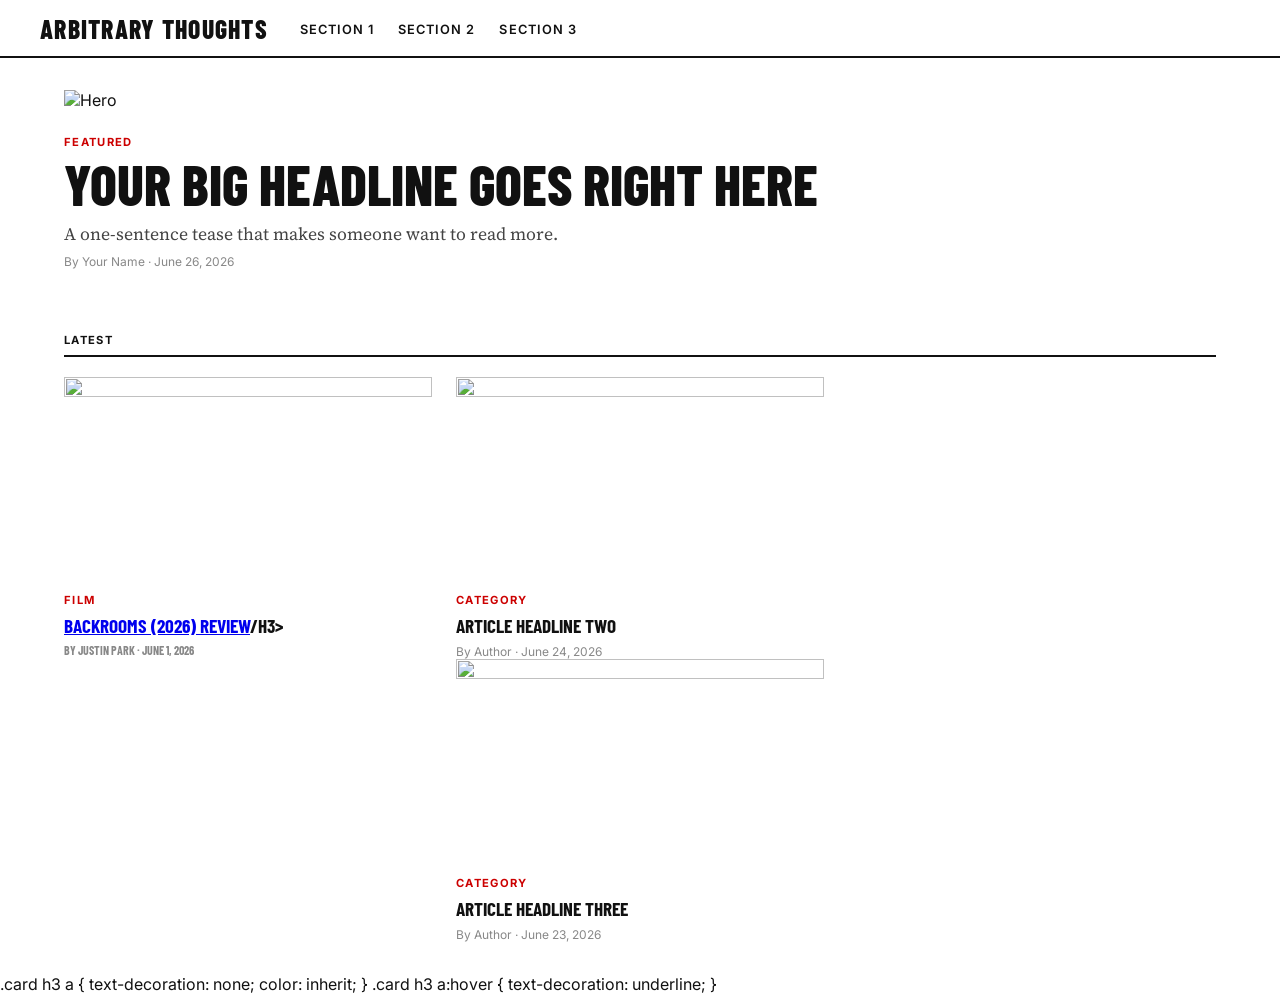
==== index.html @ d0d2b7da "Update index.html" ====
<!DOCTYPE html>
<html lang="en">
<head>
  <meta charset="UTF-8">
  <meta name="viewport" content="width=device-width, initial-scale=1.0">
  <title>Arbitrary Thoughts</title>
  <link rel="preconnect" href="https://fonts.googleapis.com">
  <link href="https://fonts.googleapis.com/css2?family=Barlow+Condensed:wght@700;800&family=Inter:wght@400;600&family=Source+Serif+4:ital@0;1&display=swap" rel="stylesheet">
  <link rel="stylesheet" href="style.css">
</head>
<body>

  <nav class="site-nav">
    <div class="nav-inner">
      <a class="wordmark" href="/">Arbitrary Thoughts</a>
      <ul class="nav-links">
        <li><a href="#">Section 1</a></li>
        <li><a href="#">Section 2</a></li>
        <li><a href="#">Section 3</a></li>
      </ul>
    </div>
  </nav>

  <main class="content-wrapper">

    <section class="hero">
      <img src="https://placehold.co/1200x600/111111/ffffff?text=Hero+Image" alt="Hero">
      <div class="hero-text">
        <span class="eyebrow">Featured</span>
        <h1>Your Big Headline Goes Right Here</h1>
        <p class="dek">A one-sentence tease that makes someone want to read more.</p>
        <span class="byline">By Your Name · June 26, 2026</span>
      </div>
    </section>

    <section class="section-block">
      <h2 class="section-label">Latest</h2>
      <div class="card-grid">

        <div class="card">
          <img src="https://placehold.co/600x338/222222/ffffff?text=Article+1" alt="">
          <span class="eyebrow">Film</span>
          <h3><a href="my-first-article.html">Backrooms (2026) Review<a/>/h3>
          <span class="byline">By Justin Park · June 1, 2026</span>
        </div>

        <div class="card">
          <img src="https://placehold.co/600x338/333333/ffffff?text=Article+2" alt="">
          <span class="eyebrow">Category</span>
          <h3>Article Headline Two</h3>
          <span class="byline">By Author · June 24, 2026</span>
        </div>

        <div class="card">
          <img src="https://placehold.co/600x338/444444/ffffff?text=Article+3" alt="">
          <span class="eyebrow">Category</span>
          <h3>Article Headline Three</h3>
          <span class="byline">By Author · June 23, 2026</span>
        </div>

      </div>
    </section>

  </main>

</body>
</html>

            .card h3 a {
  text-decoration: none;
  color: inherit;
}
.card h3 a:hover {
  text-decoration: underline;
}
---- style.css ----
*, *::before, *::after { box-sizing: border-box; margin: 0; padding: 0; }

body {
  font-family: 'Inter', sans-serif;
  background: #fff;
  color: #111;
}

/* NAV */
.site-nav {
  border-bottom: 2px solid #111;
  padding: 0 1.5rem;
}
.nav-inner {
  max-width: 1200px;
  margin: auto;
  display: flex;
  align-items: center;
  gap: 2rem;
  height: 56px;
}
.wordmark {
  font-family: 'Barlow Condensed', sans-serif;
  font-size: 1.6rem;
  font-weight: 800;
  letter-spacing: 0.05em;
  text-transform: uppercase;
  text-decoration: none;
  color: #111;
}
.nav-links {
  display: flex;
  gap: 1.5rem;
  list-style: none;
}
.nav-links a {
  font-size: 0.8rem;
  font-weight: 600;
  text-transform: uppercase;
  letter-spacing: 0.08em;
  text-decoration: none;
  color: #111;
}

/* HERO */
.content-wrapper {
  max-width: 1200px;
  margin: 2rem auto;
  padding: 0 1.5rem;
}
.hero img {
  width: 100%;
  aspect-ratio: 16/9;
  object-fit: cover;
}
.hero-text {
  padding: 1.25rem 0 2rem;
}
.hero-text h1 {
  font-family: 'Barlow Condensed', sans-serif;
  font-size: clamp(2rem, 5vw, 3.5rem);
  font-weight: 800;
  line-height: 1.05;
  text-transform: uppercase;
  margin: 0.3rem 0 0.5rem;
}
.eyebrow {
  font-size: 0.7rem;
  font-weight: 700;
  text-transform: uppercase;
  letter-spacing: 0.12em;
  color: #cc0000;
}
.dek {
  font-family: 'Source Serif 4', serif;
  font-size: 1.1rem;
  color: #444;
  margin-top: 0.5rem;
}
.byline {
  font-size: 0.75rem;
  color: #888;
  display: block;
  margin-top: 0.5rem;
}

/* SECTION */
.section-block {
  margin-top: 2rem;
}
.section-label {
  font-size: 0.7rem;
  font-weight: 700;
  text-transform: uppercase;
  letter-spacing: 0.12em;
  padding-bottom: 0.5rem;
  border-bottom: 2px solid #111;
  margin-bottom: 1.25rem;
}

/* CARD GRID */
.card-grid {
  display: grid;
  grid-template-columns: repeat(3, 1fr);
  gap: 1.5rem;
}
.card img {
  width: 100%;
  aspect-ratio: 16/9;
  object-fit: cover;
}
.card h3 {
  font-family: 'Barlow Condensed', sans-serif;
  font-size: 1.2rem;
  font-weight: 700;
  text-transform: uppercase;
  margin-top: 0.5rem;
  line-height: 1.1;
}
.card .eyebrow {
  display: block;
  margin-top: 0.6rem;
}

/* MOBILE */
@media (max-width: 768px) {
  .card-grid { grid-template-columns: 1fr; }
}

/* ARTICLE PAGE */
.article-wrapper {
  max-width: 720px;
  margin: 2.5rem auto;
  padding: 0 1.5rem;
}
.article-header {
  margin-bottom: 1.5rem;
}
.article-headline {
  font-family: 'Barlow Condensed', sans-serif;
  font-size: clamp(2rem, 6vw, 3.5rem);
  font-weight: 800;
  text-transform: uppercase;
  line-height: 1.05;
  margin: 0.4rem 0 0.6rem;
}
.article-dek {
  font-family: 'Source Serif 4', serif;
  font-size: 1.15rem;
  color: #444;
  line-height: 1.5;
  margin-bottom: 0.5rem;
}
.article-hero-img {
  width: 100%;
  aspect-ratio: 16/9;
  object-fit: cover;
  margin-bottom: 2rem;
}
.article-body p {
  font-family: 'Source Serif 4', serif;
  font-size: 1.1rem;
  line-height: 1.85;
  color: #222;
  margin-bottom: 1.5rem;
}
.article-body h2 {
  font-family: 'Barlow Condensed', sans-serif;
  font-size: 1.5rem;
  font-weight: 800;
  text-transform: uppercase;
  border-top: 2px solid #111;
  padding-top: 1rem;
  margin: 2rem 0 1rem;
}
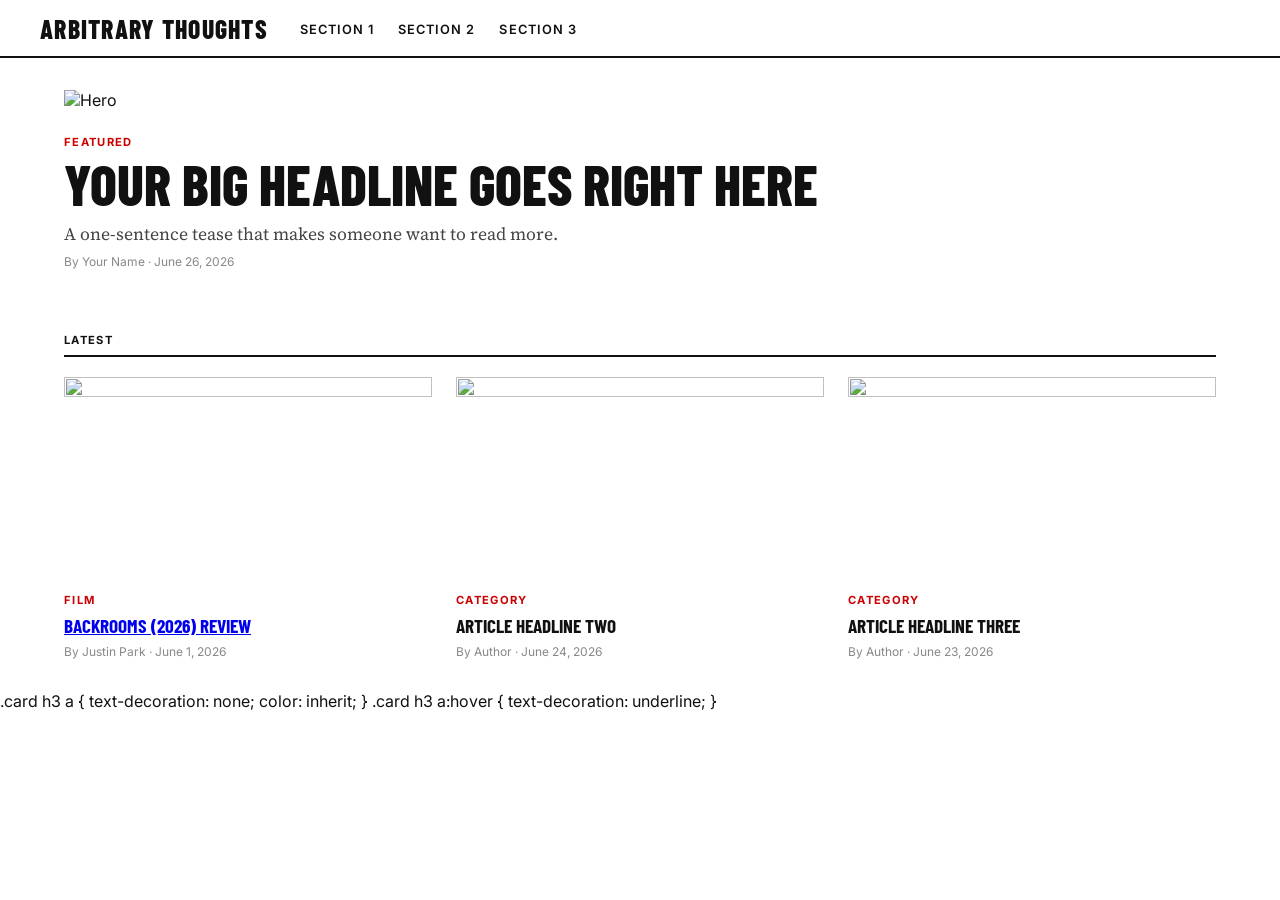
==== commit efbcabdf: "Update index.html" ====
--- a/index.html
+++ b/index.html
@@ -40,7 +40,7 @@
         <div class="card">
           <img src="https://placehold.co/600x338/222222/ffffff?text=Article+1" alt="">
           <span class="eyebrow">Film</span>
-          <h3><a href="my-first-article.html">Backrooms (2026) Review<a/>/h3>
+          <h3><a href="backrooms.html">Backrooms (2026) Review</a></h3>
           <span class="byline">By Justin Park · June 1, 2026</span>
         </div>
 
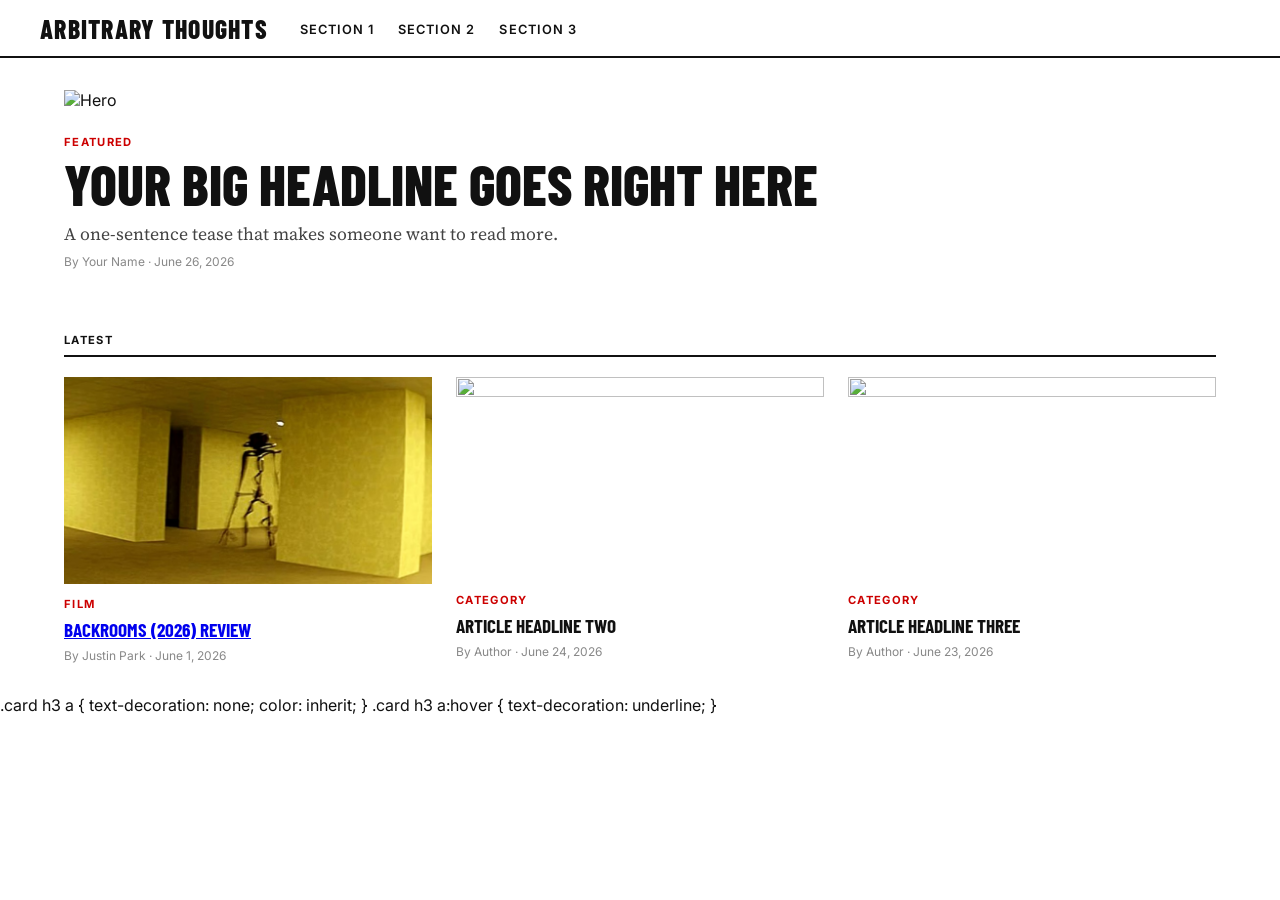
==== commit 9fddd6f2: "Update index.html" ====
--- a/index.html
+++ b/index.html
@@ -38,7 +38,7 @@
       <div class="card-grid">
 
         <div class="card">
-          <img src="https://placehold.co/600x338/222222/ffffff?text=Article+1" alt="">
+          <img src="Backrooms Monster.jpg" alt="Backrooms entity">
           <span class="eyebrow">Film</span>
           <h3><a href="backrooms.html">Backrooms (2026) Review</a></h3>
           <span class="byline">By Justin Park · June 1, 2026</span>
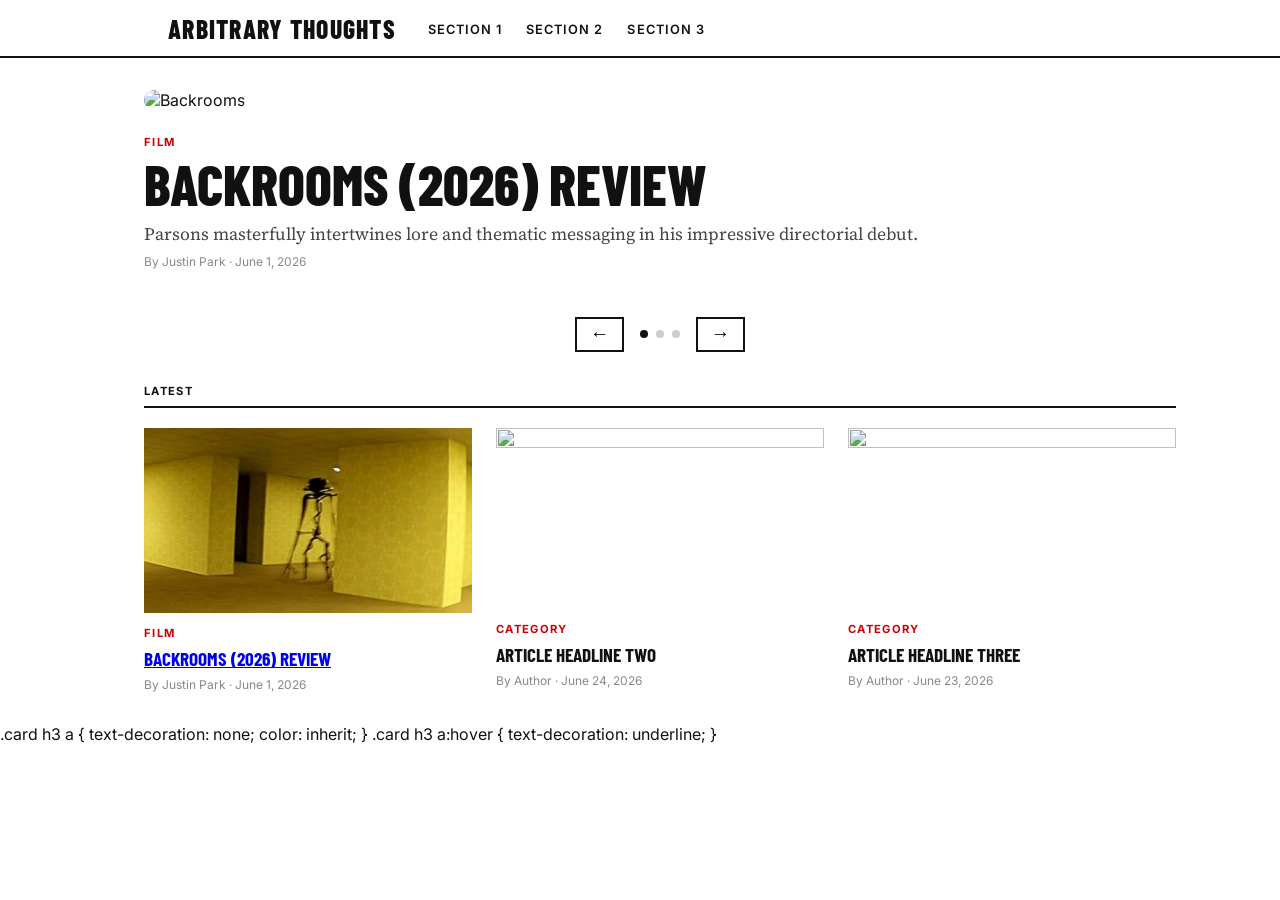
==== commit 1341c588: "Update index.html" ====
--- a/index.html
+++ b/index.html
@@ -23,22 +23,59 @@
 
   <main class="content-wrapper">
 
-    <section class="hero">
-      <img src="https://placehold.co/1200x600/111111/ffffff?text=Hero+Image" alt="Hero">
+  <section class="hero">
+  <div class="slideshow">
+
+    <div class="slide active">
+      <img src="backrooms-monster.jpg" alt="Backrooms">
       <div class="hero-text">
-        <span class="eyebrow">Featured</span>
-        <h1>Your Big Headline Goes Right Here</h1>
-        <p class="dek">A one-sentence tease that makes someone want to read more.</p>
-        <span class="byline">By Your Name · June 26, 2026</span>
+        <span class="eyebrow">Film</span>
+        <h1>Backrooms (2026) Review</h1>
+        <p class="dek">Parsons masterfully intertwines lore and thematic messaging in his impressive directorial debut.</p>
+        <span class="byline">By Justin Park · June 1, 2026</span>
       </div>
-    </section>
+    </div>
+
+    <div class="slide">
+      <img src="your-second-image.jpg" alt="Article 2">
+      <div class="hero-text">
+        <span class="eyebrow">Category</span>
+        <h1>Your Second Featured Article</h1>
+        <p class="dek">Dek for your second article goes here.</p>
+        <span class="byline">By Justin Park · June 2, 2026</span>
+      </div>
+    </div>
+
+    <div class="slide">
+      <img src="your-third-image.jpg" alt="Article 3">
+      <div class="hero-text">
+        <span class="eyebrow">Category</span>
+        <h1>Your Third Featured Article</h1>
+        <p class="dek">Dek for your third article goes here.</p>
+        <span class="byline">By Justin Park · June 3, 2026</span>
+      </div>
+    </div>
+
+  </div>
+
+  <div class="slideshow-controls">
+    <button class="prev-btn" onclick="changeSlide(-1)">&#8592;</button>
+    <div class="dots">
+      <span class="dot active" onclick="goToSlide(0)"></span>
+      <span class="dot" onclick="goToSlide(1)"></span>
+      <span class="dot" onclick="goToSlide(2)"></span>
+    </div>
+    <button class="next-btn" onclick="changeSlide(1)">&#8594;</button>
+  </div>
+
+</section>
 
     <section class="section-block">
       <h2 class="section-label">Latest</h2>
       <div class="card-grid">
 
         <div class="card">
-          <img src="Backrooms Monster.jpg" alt="Backrooms entity">
+          <img src="backroomsmonster.jpg" alt="Backrooms entity">
           <span class="eyebrow">Film</span>
           <h3><a href="backrooms.html">Backrooms (2026) Review</a></h3>
           <span class="byline">By Justin Park · June 1, 2026</span>
--- a/style.css
+++ b/style.css
@@ -13,7 +13,8 @@
 }
 .nav-inner {
   max-width: 1200px;
-  margin: auto;
+  margin: 0;
+  padding-left: 1.5in;
   display: flex;
   align-items: center;
   gap: 2rem;
@@ -45,13 +46,15 @@
 /* HERO */
 .content-wrapper {
   max-width: 1200px;
-  margin: 2rem auto;
-  padding: 0 1.5rem;
+  margin: 2rem 0;
+  padding-left: 1.5in;
+  padding-right: 1.5rem;
 }
 .hero img {
   width: 100%;
   aspect-ratio: 16/9;
   object-fit: cover;
+  border-radius: 12px;
 }
 .hero-text {
   padding: 1.25rem 0 2rem;
@@ -173,3 +176,53 @@
   padding-top: 1rem;
   margin: 2rem 0 1rem;
 }
+
+/* SLIDESHOW */
+.slideshow {
+  position: relative;
+  width: 100%;
+}
+.slide {
+  display: none;
+}
+.slide.active {
+  display: block;
+}
+.slide img {
+  width: 100%;
+  aspect-ratio: 16/9;
+  object-fit: cover;
+  border-radius: 12px;
+}
+.slideshow-controls {
+  display: flex;
+  align-items: center;
+  justify-content: center;
+  gap: 1rem;
+  margin-top: 1rem;
+}
+.prev-btn, .next-btn {
+  background: none;
+  border: 2px solid #111;
+  font-size: 1.2rem;
+  padding: 0.3rem 0.8rem;
+  cursor: pointer;
+}
+.prev-btn:hover, .next-btn:hover {
+  background: #111;
+  color: #fff;
+}
+.dots {
+  display: flex;
+  gap: 0.5rem;
+}
+.dot {
+  width: 8px;
+  height: 8px;
+  border-radius: 50%;
+  background: #ccc;
+  cursor: pointer;
+}
+.dot.active {
+  background: #111;
+}
